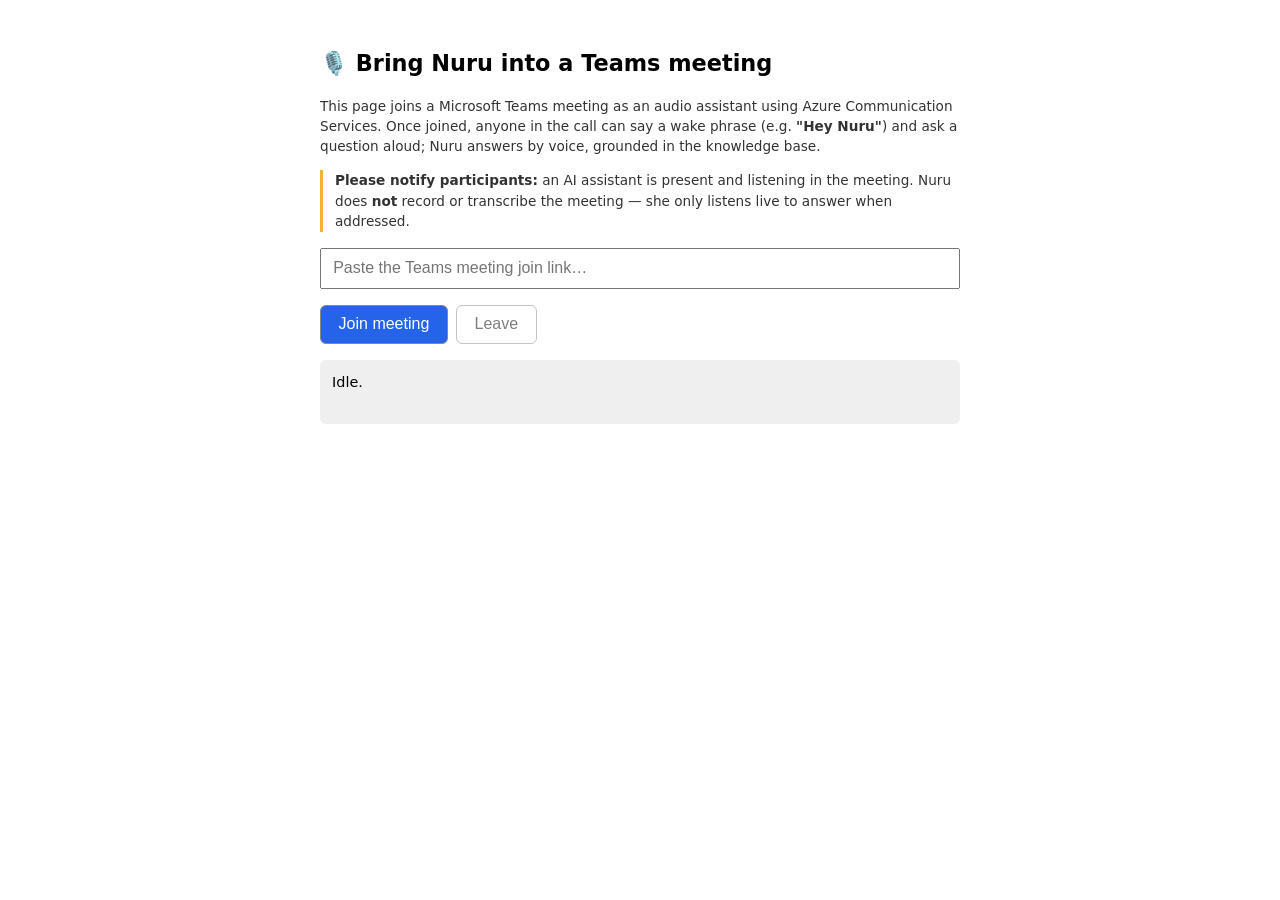
==== frontend/acs-join.html @ 3e310e57 "Phase 2b: ACS in-call audio participant (issue #27) Implements the live in-call avatar via ACS Call " ====
<!DOCTYPE html>
<html lang="en">
<head>
    <meta charset="UTF-8" />
    <meta name="viewport" content="width=device-width, initial-scale=1.0" />
    <title>Nuru — Join a Teams meeting</title>
    <link rel="icon" type="image/svg+xml" href="/favicon.svg" />
    <style>
        :root { color-scheme: light dark; }
        body {
            font-family: -apple-system, "Segoe UI", system-ui, sans-serif;
            max-width: 640px; margin: 0 auto; padding: 2rem 1.25rem; line-height: 1.5;
        }
        h1 { font-size: 1.4rem; }
        .row { display: flex; gap: .5rem; margin: 1rem 0; }
        input[type=text] { flex: 1; padding: .6rem .7rem; font-size: 1rem; }
        button {
            padding: .6rem 1.1rem; font-size: 1rem; cursor: pointer; border-radius: 6px;
            border: 1px solid #888; background: #2563eb; color: #fff;
        }
        button:disabled { opacity: .5; cursor: default; }
        button.secondary { background: transparent; color: inherit; }
        #status { white-space: pre-wrap; font-size: .9rem; padding: .75rem;
            border-radius: 6px; background: rgba(127,127,127,.12); min-height: 2.5rem; }
        .notice { font-size: .85rem; opacity: .8; }
        .consent { border-left: 3px solid #f59e0b; padding-left: .75rem; }
    </style>
</head>
<body>
    <h1>🎙️ Bring Nuru into a Teams meeting</h1>
    <p class="notice">
        This page joins a Microsoft Teams meeting as an audio assistant using
        Azure Communication Services. Once joined, anyone in the call can say a
        wake phrase (e.g. <strong>"Hey Nuru"</strong>) and ask a question aloud;
        Nuru answers by voice, grounded in the knowledge base.
    </p>
    <p class="notice consent">
        <strong>Please notify participants:</strong> an AI assistant is present
        and listening in the meeting. Nuru does <strong>not</strong> record or
        transcribe the meeting — she only listens live to answer when addressed.
    </p>

    <div class="row">
        <input id="meetingLink" type="text"
               placeholder="Paste the Teams meeting join link…" />
    </div>
    <div class="row">
        <button id="joinBtn">Join meeting</button>
        <button id="leaveBtn" class="secondary" disabled>Leave</button>
    </div>
    <div id="status">Idle.</div>

    <script type="module" src="/acs-join.js"></script>
</body>
</html>
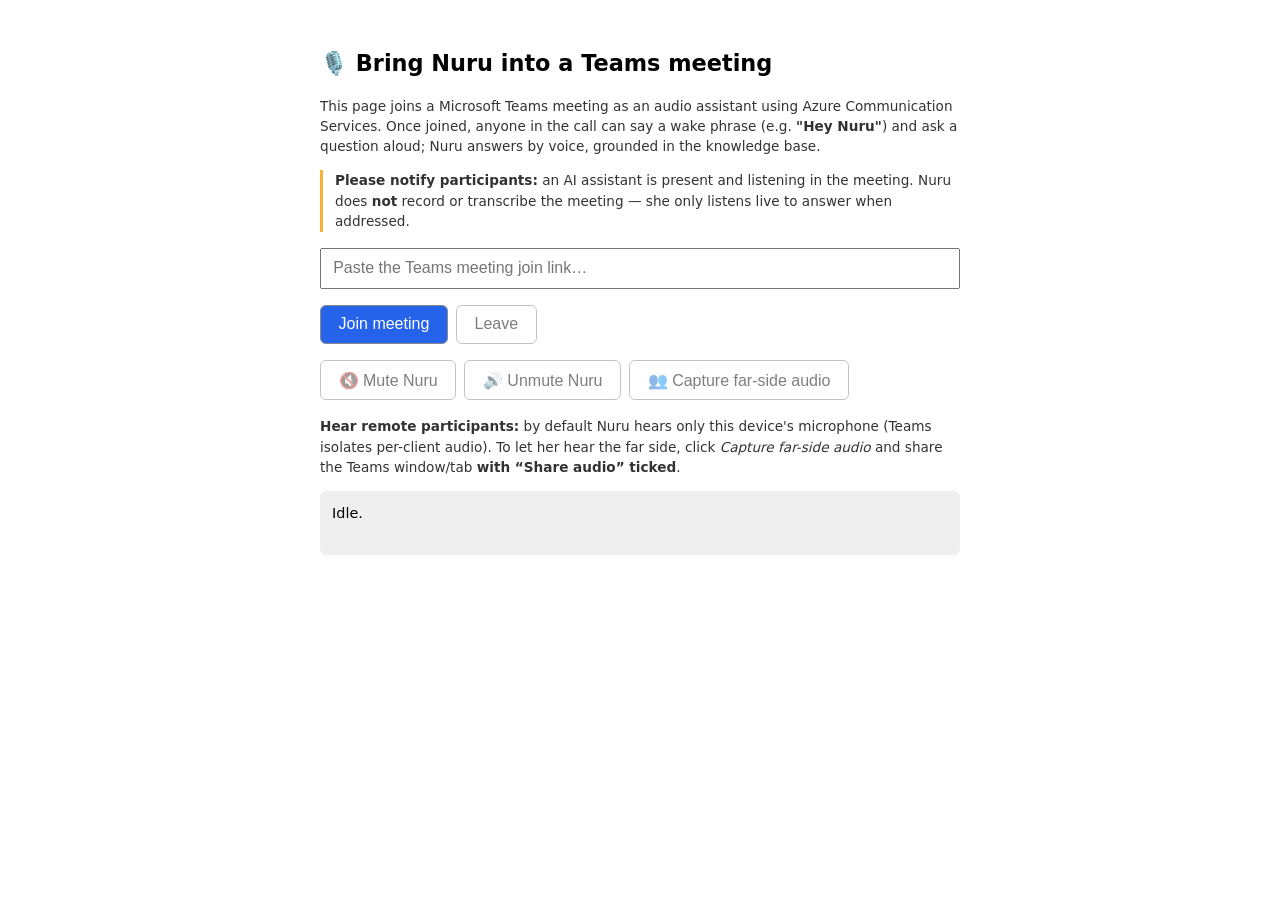
==== commit a67f332a: "Phase 2b: in-call controls (mute/unmute, far-side audio) + server-side pivot docs Browser interim pa" ====
--- a/frontend/acs-join.html
+++ b/frontend/acs-join.html
@@ -41,13 +41,27 @@
     </p>
 
     <div class="row">
-        <input id="meetingLink" type="text"
+        <input id="meetingLink" type="text" autocomplete="off"
                placeholder="Paste the Teams meeting join link…" />
     </div>
     <div class="row">
         <button id="joinBtn">Join meeting</button>
         <button id="leaveBtn" class="secondary" disabled>Leave</button>
     </div>
+    <div class="row">
+        <button id="muteNuruBtn" class="secondary" disabled>🔇 Mute Nuru</button>
+        <button id="unmuteNuruBtn" class="secondary" disabled>🔊 Unmute Nuru</button>
+        <button id="farSideBtn" class="secondary" disabled
+                title="Share the Teams window/tab WITH audio so Nuru can hear remote participants">
+            👥 Capture far-side audio
+        </button>
+    </div>
+    <p class="notice">
+        <strong>Hear remote participants:</strong> by default Nuru hears only this
+        device's microphone (Teams isolates per-client audio). To let her hear the
+        far side, click <em>Capture far-side audio</em> and share the Teams
+        window/tab <strong>with “Share audio” ticked</strong>.
+    </p>
     <div id="status">Idle.</div>
 
     <script type="module" src="/acs-join.js"></script>
